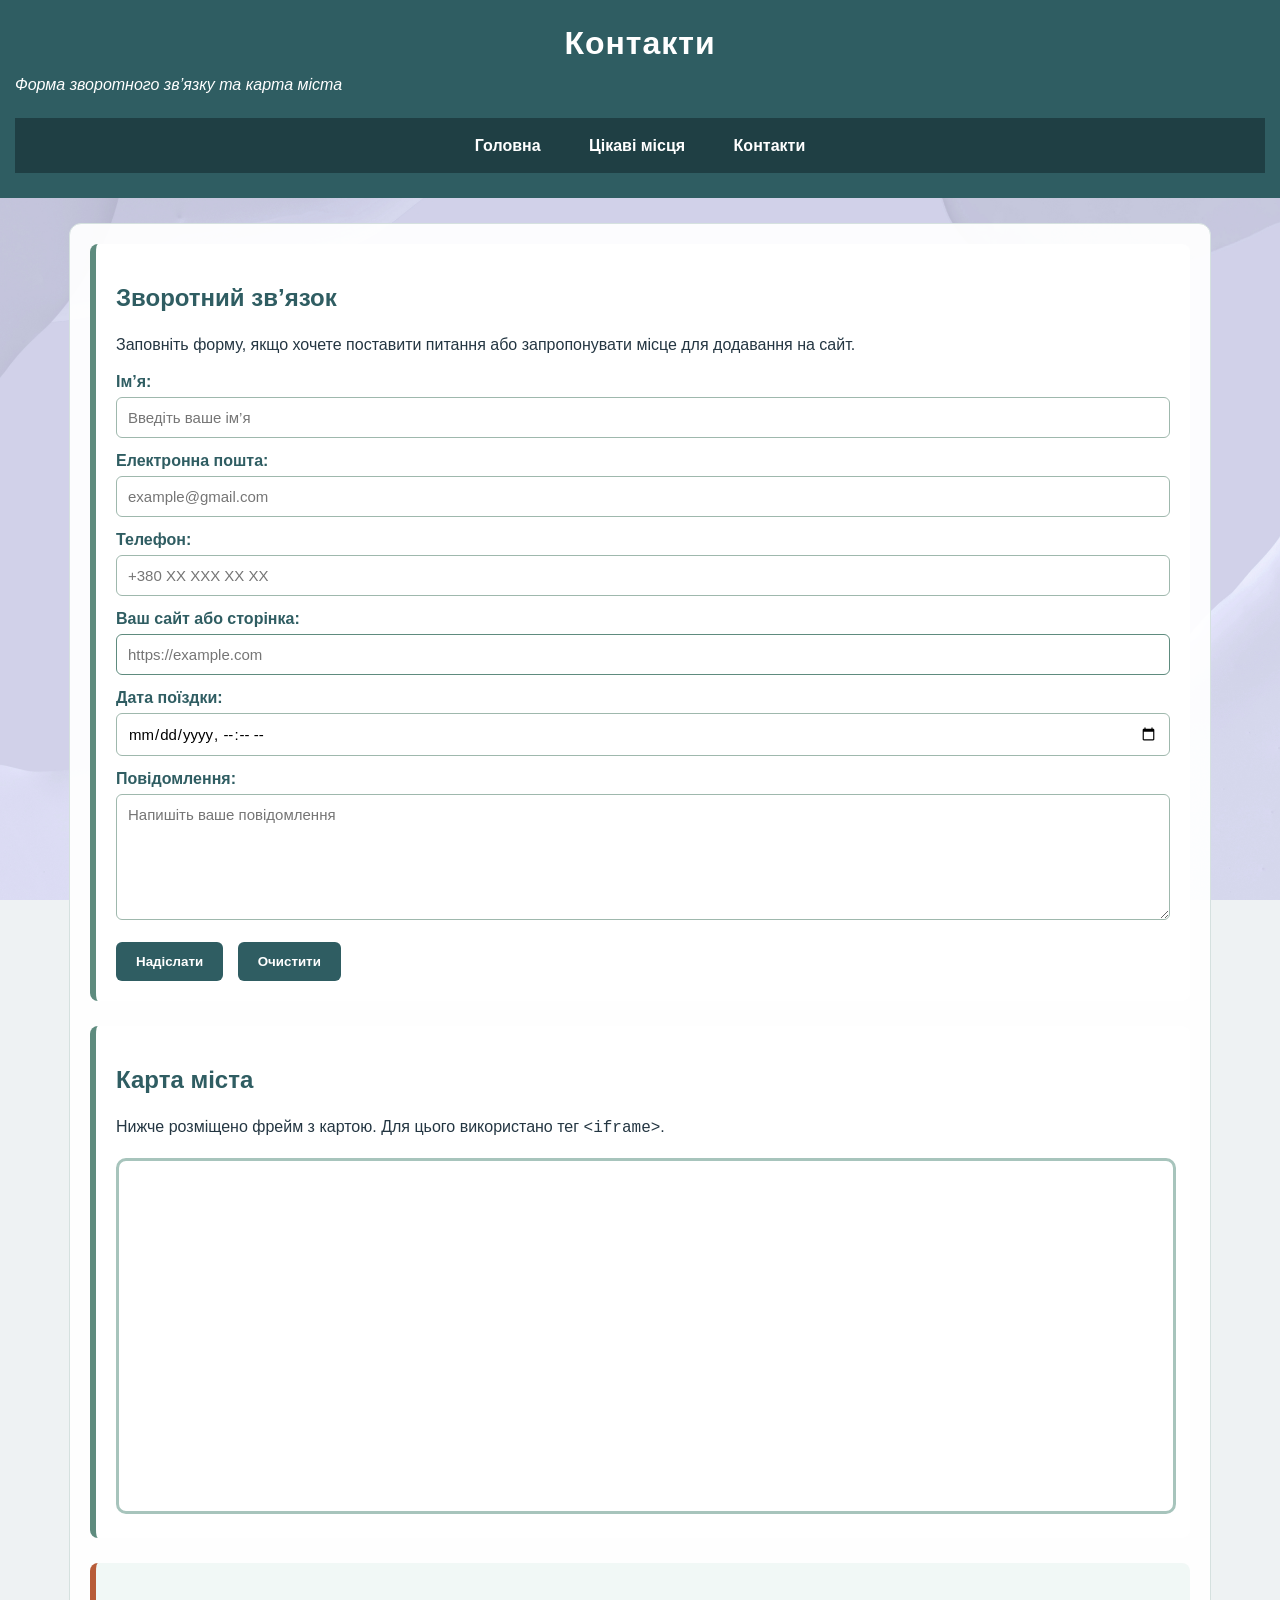
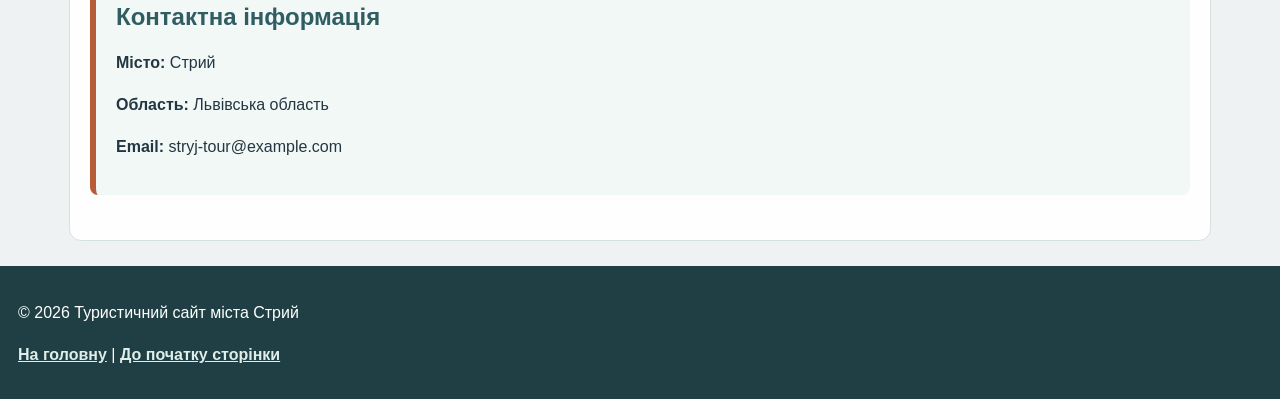
==== contacts.html @ 56b942d9 "Add files via upload" ====
<!DOCTYPE html>
<html lang="uk">

<head>
    <meta charset="UTF-8">
    <meta name="viewport" content="width=device-width, initial-scale=1.0">
    <meta name="description" content="Контакти туристичного сайту міста Стрий">
    <meta name="keywords" content="Стрий, контакти, форма, карта">
    <meta name="author" content="Студент">
    <meta name="robots" content="index, follow">
    <meta name="theme-color" content="#2f5d62">

    <title>Контакти</title>
    <link rel="stylesheet" href="style.css">
</head>

<body id="top">
    <header class="site-header">
        <h1>Контакти</h1>
        <p>Форма зворотного зв’язку та карта міста</p>

        <nav class="main-nav">
            <ul class="menu">
                <li><a href="index.html">Головна</a></li>
                <li class="dropdown">
                    <a href="places.html">Цікаві місця</a>
                    <ul class="submenu">
                        <li><a href="places.html#center">Центр міста</a></li>
                        <li><a href="places.html#parks">Парки</a></li>
                        <li><a href="places.html#architecture">Архітектура</a></li>
                    </ul>
                </li>
                <li><a href="contacts.html">Контакти</a></li>
            </ul>
        </nav>
    </header>

    <main class="page">
        <section class="content-block">
            <h2>Зворотний зв’язок</h2>
            <p>
                Заповніть форму, якщо хочете поставити питання або запропонувати
                місце для додавання на сайт.
            </p>

            <form action="#" method="post" class="contact-form">
                <label for="name">Ім’я:</label>
                <input type="text" id="name" name="name" required maxlength="40" placeholder="Введіть ваше ім’я">

                <label for="email">Електронна пошта:</label>
                <input type="email" id="email" name="email" required placeholder="example@gmail.com">

                <label for="phone">Телефон:</label>
                <input type="tel" id="phone" name="phone" required pattern="[0-9+() -]{10,20}"
                    placeholder="+380 XX XXX XX XX">

                <label for="site">Ваш сайт або сторінка:</label>
                <input type="url" id="site" name="site" placeholder="https://example.com">

                <label for="date">Дата поїздки:</label>
                <input type="datetime-local" id="date" name="date" required>

                <label for="message">Повідомлення:</label>
                <textarea id="message" name="message" rows="6" maxlength="350" required
                    placeholder="Напишіть ваше повідомлення"></textarea>

                <button type="submit">Надіслати</button>
                <button type="reset">Очистити</button>
            </form>
        </section>

        <section class="content-block">
            <h2>Карта міста</h2>
            <p>
                Нижче розміщено фрейм з картою. Для цього використано тег
                <code>&lt;iframe&gt;</code>.
            </p>

            <iframe class="map-frame"
                src="https://www.openstreetmap.org/export/embed.html?bbox=23.819%2C49.245%2C23.880%2C49.275&amp;layer=mapnik"
                title="Карта міста Стрий">
            </iframe>
        </section>

        <aside class="side-note">
            <h2>Контактна інформація</h2>
            <p><strong>Місто:</strong> Стрий</p>
            <p><strong>Область:</strong> Львівська область</p>
            <p><strong>Email:</strong> stryj-tour@example.com</p>
        </aside>
    </main>

    <footer class="site-footer">
        <p>&copy; 2026 Туристичний сайт міста Стрий</p>
        <p>
            <a href="index.html">На головну</a> |
            <a href="#top">До початку сторінки</a>
        </p>
    </footer>
</body>

</html>
---- style.css ----
body {
    margin: 0;
    font-family: Arial, Verdana, sans-serif;
    font-size: 16px;
    color: #243642;
    background-color: #eef2f3;
    background-image: url("images/background.jpg");
    background-size: cover;
    background-attachment: fixed;
    background-position: center;
}

.site-header {
    background-color: #2f5d62;
    color: white;
    text-align: center;
    padding: 25px 15px;
}

.site-header h1 {
    margin: 0;
    font-size: 32px;
    letter-spacing: 1px;
}

.site-header p {
    margin: 10px 0 0;
    font-style: italic;
}

.main-nav {
    margin-top: 20px;
    background-color: #1f3f44;
}

.menu {
    margin: 0;
    padding: 0;
    list-style: none;
    text-align: center;
}

.menu>li {
    display: inline-block;
    position: relative;
}

.menu a {
    display: block;
    padding: 14px 22px;
    color: white;
    text-decoration: none;
    font-weight: bold;
}

.menu a:hover {
    background-color: #a7c4bc;
    color: #1f3f44;
}

.submenu {
    display: none;
    position: absolute;
    left: 0;
    top: 48px;
    min-width: 190px;
    padding: 0;
    list-style: none;
    background-color: #1f3f44;
    border: 1px solid #a7c4bc;
    z-index: 10;
}

.submenu li {
    display: block;
}

.dropdown:hover .submenu {
    display: block;
}

.page {
    width: 90%;
    max-width: 1100px;
    margin: 25px auto;
    padding: 20px;
    background-color: rgba(255, 255, 255, 0.94);
    border-radius: 12px;
    border: 1px solid #d5e1df;
}

.hero,
.content-block,
.place-card,
.side-note {
    margin-bottom: 25px;
    padding: 20px;
    background-color: #ffffff;
    border-left: 6px solid #5e8b7e;
    border-radius: 8px;
}

.hero h2,
.content-block h2,
.place-card h2,
.side-note h2 {
    color: #2f5d62;
}

p {
    line-height: 1.6;
    text-align: justify;
}

.main-image {
    width: 100%;
    max-height: 420px;
    object-fit: cover;
    border-radius: 10px;
    border: 3px solid #a7c4bc;
}

.place-card img {
    width: 100%;
    max-height: 330px;
    object-fit: cover;
    border-radius: 10px;
    border: 2px solid #a7c4bc;
}

a {
    color: #2f5d62;
}

a:hover {
    color: #b85c38;
}

ol {
    background-color: #f5f9f8;
    padding: 18px 18px 18px 35px;
    border-radius: 8px;
}

ul {
    line-height: 1.7;
}

table {
    width: 100%;
    border-collapse: collapse;
    margin-top: 15px;
    background-color: white;
}

th {
    background-color: #2f5d62;
    color: white;
}

th,
td {
    border: 1px solid #9fb8ad;
    padding: 12px;
    text-align: left;
}

tr:nth-child(even) {
    background-color: #eef7f4;
}

.side-note {
    background-color: #f1f8f6;
    border-left-color: #b85c38;
}

.contact-form {
    width: 100%;
}

.contact-form label {
    display: block;
    margin-top: 14px;
    font-weight: bold;
    color: #2f5d62;
}

.contact-form input,
.contact-form textarea {
    width: 100%;
    box-sizing: border-box;
    margin-top: 6px;
    padding: 11px;
    border: 1px solid #9fb8ad;
    border-radius: 6px;
    font-size: 15px;
    font-family: Arial, Verdana, sans-serif;
}

.contact-form input:focus,
.contact-form textarea:focus {
    outline: none;
    border-color: #2f5d62;
    background-color: #f5fffc;
}

.contact-form input:valid,
.contact-form textarea:valid {
    border-color: #5e8b7e;
}

.contact-form button {
    margin-top: 18px;
    margin-right: 10px;
    padding: 12px 20px;
    background-color: #2f5d62;
    color: white;
    border: none;
    border-radius: 6px;
    cursor: pointer;
    font-weight: bold;
}

.contact-form button:hover {
    background-color: #b85c38;
}

.map-frame {
    width: 100%;
    height: 350px;
    border: 3px solid #a7c4bc;
    border-radius: 10px;
}

.site-footer {
    background-color: #1f3f44;
    color: white;
    text-align: center;
    padding: 18px;
}

.site-footer a {
    color: #dfeeea;
    font-weight: bold;
}

.site-footer a:hover {
    color: #ffffff;
}
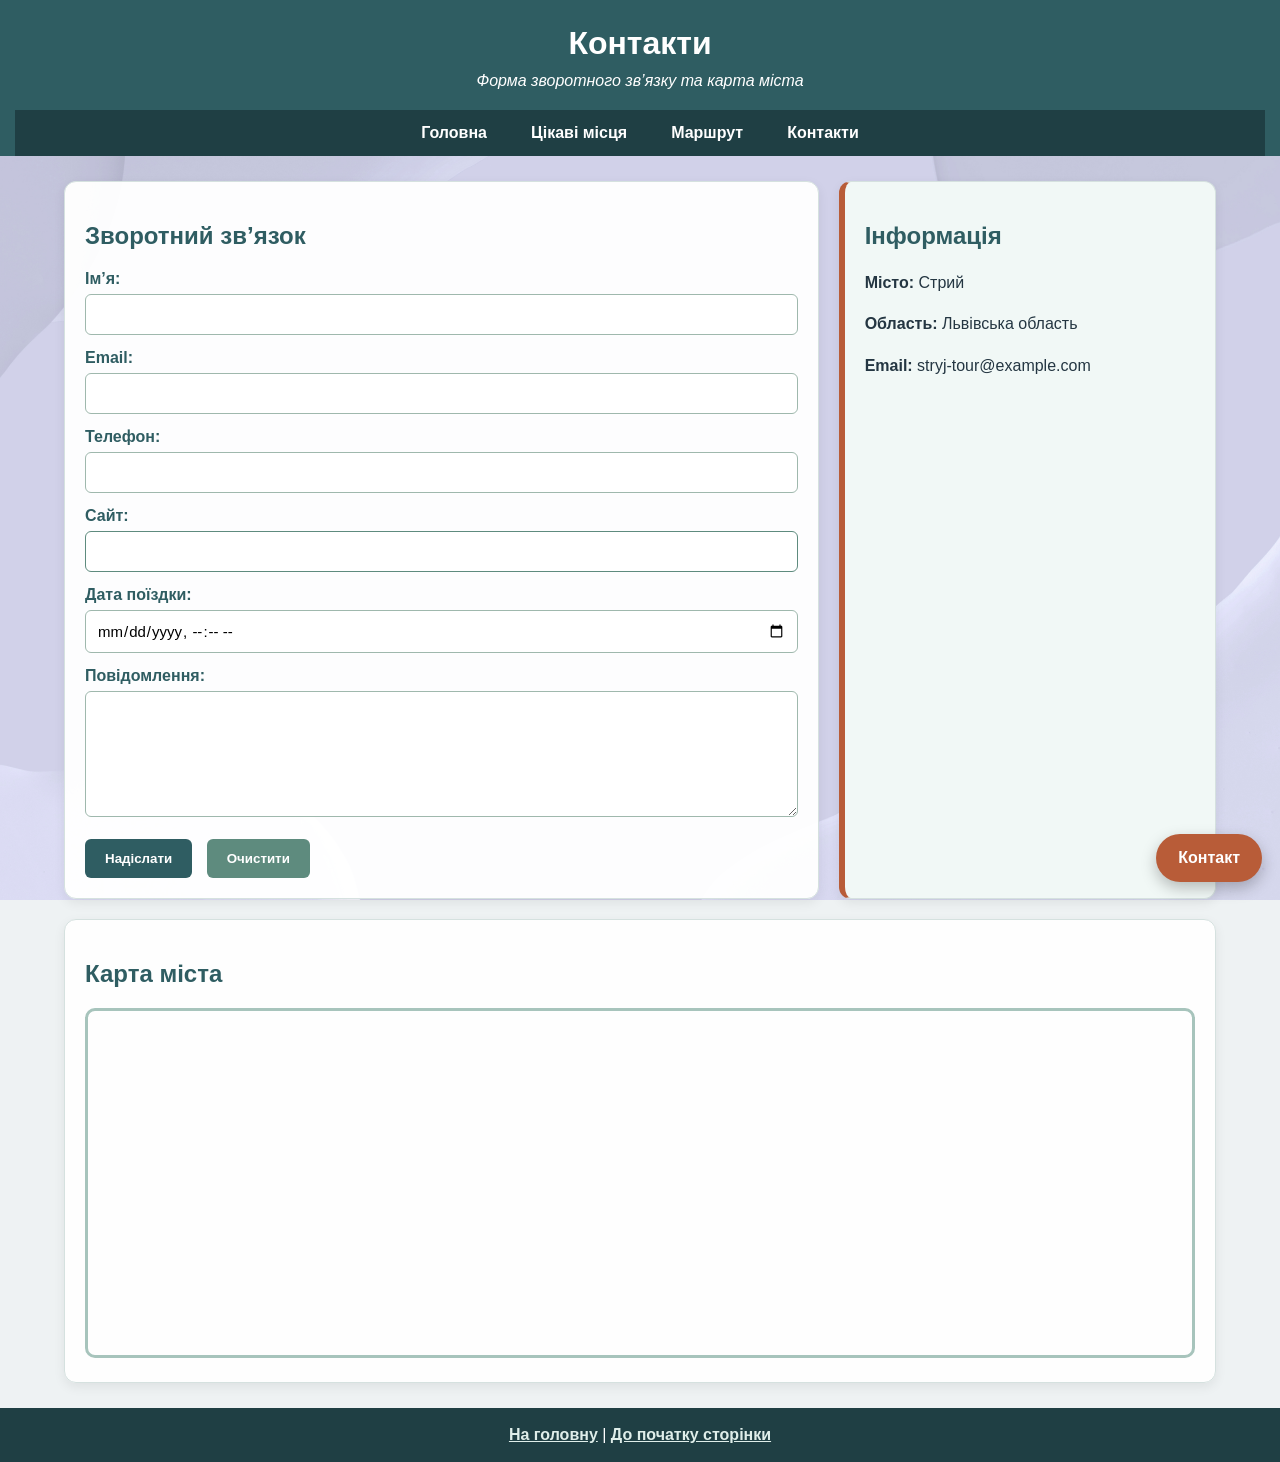
==== commit 7bb7ef49: "Add files via upload" ====
--- a/contacts.html
+++ b/contacts.html
@@ -4,95 +4,78 @@
 <head>
     <meta charset="UTF-8">
     <meta name="viewport" content="width=device-width, initial-scale=1.0">
-    <meta name="description" content="Контакти туристичного сайту міста Стрий">
+    <meta name="description" content="Контакти туристичного сайту Стрия">
     <meta name="keywords" content="Стрий, контакти, форма, карта">
     <meta name="author" content="Студент">
-    <meta name="robots" content="index, follow">
-    <meta name="theme-color" content="#2f5d62">
-
     <title>Контакти</title>
     <link rel="stylesheet" href="style.css">
 </head>
 
 <body id="top">
     <header class="site-header">
-        <h1>Контакти</h1>
-        <p>Форма зворотного зв’язку та карта міста</p>
+        <h1 class="site-header__title">Контакти</h1>
+        <p class="site-header__text">Форма зворотного зв’язку та карта міста</p>
 
-        <nav class="main-nav">
-            <ul class="menu">
-                <li><a href="index.html">Головна</a></li>
-                <li class="dropdown">
-                    <a href="places.html">Цікаві місця</a>
-                    <ul class="submenu">
-                        <li><a href="places.html#center">Центр міста</a></li>
-                        <li><a href="places.html#parks">Парки</a></li>
-                        <li><a href="places.html#architecture">Архітектура</a></li>
-                    </ul>
-                </li>
-                <li><a href="contacts.html">Контакти</a></li>
+        <nav class="nav">
+            <ul class="nav__list">
+                <li class="nav__item"><a class="nav__link" href="index.html">Головна</a></li>
+                <li class="nav__item"><a class="nav__link" href="places.html">Цікаві місця</a></li>
+                <li class="nav__item"><a class="nav__link" href="route.html">Маршрут</a></li>
+                <li class="nav__item"><a class="nav__link" href="contacts.html">Контакти</a></li>
             </ul>
         </nav>
     </header>
 
-    <main class="page">
-        <section class="content-block">
-            <h2>Зворотний зв’язок</h2>
-            <p>
-                Заповніть форму, якщо хочете поставити питання або запропонувати
-                місце для додавання на сайт.
-            </p>
+    <div class="fixed-badge">Контакт</div>
 
-            <form action="#" method="post" class="contact-form">
-                <label for="name">Ім’я:</label>
-                <input type="text" id="name" name="name" required maxlength="40" placeholder="Введіть ваше ім’я">
+    <main class="contact-grid">
+        <section class="contact-grid__form card">
+            <h2 class="card__title">Зворотний зв’язок</h2>
 
-                <label for="email">Електронна пошта:</label>
-                <input type="email" id="email" name="email" required placeholder="example@gmail.com">
+            <form action="#" method="post" class="form">
+                <label class="form__label" for="name">Ім’я:</label>
+                <input class="form__field" type="text" id="name" name="name" required maxlength="40">
 
-                <label for="phone">Телефон:</label>
-                <input type="tel" id="phone" name="phone" required pattern="[0-9+() -]{10,20}"
-                    placeholder="+380 XX XXX XX XX">
+                <label class="form__label" for="email">Email:</label>
+                <input class="form__field" type="email" id="email" name="email" required>
 
-                <label for="site">Ваш сайт або сторінка:</label>
-                <input type="url" id="site" name="site" placeholder="https://example.com">
+                <label class="form__label" for="phone">Телефон:</label>
+                <input class="form__field" type="tel" id="phone" name="phone" pattern="[0-9+() -]{10,20}" required>
 
-                <label for="date">Дата поїздки:</label>
-                <input type="datetime-local" id="date" name="date" required>
+                <label class="form__label" for="site">Сайт:</label>
+                <input class="form__field" type="url" id="site" name="site">
 
-                <label for="message">Повідомлення:</label>
-                <textarea id="message" name="message" rows="6" maxlength="350" required
-                    placeholder="Напишіть ваше повідомлення"></textarea>
+                <label class="form__label" for="date">Дата поїздки:</label>
+                <input class="form__field" type="datetime-local" id="date" name="date" required>
 
-                <button type="submit">Надіслати</button>
-                <button type="reset">Очистити</button>
+                <label class="form__label" for="message">Повідомлення:</label>
+                <textarea class="form__field form__field_textarea" id="message" name="message" rows="6" maxlength="350"
+                    required></textarea>
+
+                <button class="form__button" type="submit">Надіслати</button>
+                <button class="form__button form__button_reset" type="reset">Очистити</button>
             </form>
         </section>
 
-        <section class="content-block">
-            <h2>Карта міста</h2>
-            <p>
-                Нижче розміщено фрейм з картою. Для цього використано тег
-                <code>&lt;iframe&gt;</code>.
-            </p>
+        <section class="contact-grid__map card">
+            <h2 class="card__title">Карта міста</h2>
 
-            <iframe class="map-frame"
+            <iframe class="map"
                 src="https://www.openstreetmap.org/export/embed.html?bbox=23.819%2C49.245%2C23.880%2C49.275&amp;layer=mapnik"
                 title="Карта міста Стрий">
             </iframe>
         </section>
 
-        <aside class="side-note">
-            <h2>Контактна інформація</h2>
-            <p><strong>Місто:</strong> Стрий</p>
-            <p><strong>Область:</strong> Львівська область</p>
-            <p><strong>Email:</strong> stryj-tour@example.com</p>
+        <aside class="contact-grid__aside aside">
+            <h2 class="aside__title">Інформація</h2>
+            <p class="aside__text"><strong>Місто:</strong> Стрий</p>
+            <p class="aside__text"><strong>Область:</strong> Львівська область</p>
+            <p class="aside__text"><strong>Email:</strong> stryj-tour@example.com</p>
         </aside>
     </main>
 
-    <footer class="site-footer">
-        <p>&copy; 2026 Туристичний сайт міста Стрий</p>
-        <p>
+    <footer class="footer">
+        <p class="footer__text">
             <a href="index.html">На головну</a> |
             <a href="#top">До початку сторінки</a>
         </p>
--- a/style.css
+++ b/style.css
@@ -1,3 +1,7 @@
+* {
+    box-sizing: border-box;
+}
+
 body {
     margin: 0;
     font-family: Arial, Verdana, sans-serif;
@@ -10,42 +14,54 @@
     background-position: center;
 }
 
+a {
+    color: #2f5d62;
+}
+
+a:hover {
+    color: #b85c38;
+}
+
+/* Header */
+
 .site-header {
     background-color: #2f5d62;
     color: white;
     text-align: center;
-    padding: 25px 15px;
-}
-
-.site-header h1 {
+    padding: 25px 15px 0;
+}
+
+.site-header__title {
     margin: 0;
     font-size: 32px;
-    letter-spacing: 1px;
-}
-
-.site-header p {
-    margin: 10px 0 0;
+}
+
+.site-header__text {
+    margin: 10px 0 20px;
     font-style: italic;
 }
 
-.main-nav {
-    margin-top: 20px;
+/* Navigation */
+
+.nav {
     background-color: #1f3f44;
 }
 
-.menu {
+.nav__list {
+    display: flex;
+    justify-content: center;
+    flex-wrap: wrap;
     margin: 0;
     padding: 0;
     list-style: none;
-    text-align: center;
-}
-
-.menu>li {
-    display: inline-block;
+}
+
+.nav__item {
     position: relative;
 }
 
-.menu a {
+.nav__link,
+.nav__sublink {
     display: block;
     padding: 14px 22px;
     color: white;
@@ -53,17 +69,19 @@
     font-weight: bold;
 }
 
-.menu a:hover {
+.nav__link:hover,
+.nav__sublink:hover {
     background-color: #a7c4bc;
     color: #1f3f44;
 }
 
-.submenu {
+.nav__submenu {
     display: none;
     position: absolute;
     left: 0;
     top: 48px;
-    min-width: 190px;
+    min-width: 180px;
+    margin: 0;
     padding: 0;
     list-style: none;
     background-color: #1f3f44;
@@ -71,124 +89,243 @@
     z-index: 10;
 }
 
-.submenu li {
+.nav__item_dropdown:hover .nav__submenu {
     display: block;
 }
 
-.dropdown:hover .submenu {
-    display: block;
-}
-
-.page {
-    width: 90%;
-    max-width: 1100px;
-    margin: 25px auto;
-    padding: 20px;
-    background-color: rgba(255, 255, 255, 0.94);
+/* Fixed element */
+
+.fixed-badge {
+    position: fixed;
+    right: 18px;
+    bottom: 18px;
+    z-index: 20;
+    padding: 15px 22px;
+    background-color: #b85c38;
+    color: white;
+    border-radius: 50px;
+    font-weight: bold;
+    box-shadow: 0 6px 15px rgba(0, 0, 0, 0.25);
+    transition: 0.3s;
+}
+
+.fixed-badge:hover {
+    transform: scaleX(1.35) rotate(-5deg);
+    border-radius: 8px;
+    background-color: #2f5d62;
+}
+
+/* Common blocks */
+
+.card,
+.aside,
+.place-card,
+.route__step {
+    background-color: rgba(255, 255, 255, 0.96);
     border-radius: 12px;
     border: 1px solid #d5e1df;
-}
-
-.hero,
-.content-block,
-.place-card,
-.side-note {
-    margin-bottom: 25px;
     padding: 20px;
-    background-color: #ffffff;
-    border-left: 6px solid #5e8b7e;
-    border-radius: 8px;
-}
-
-.hero h2,
-.content-block h2,
-.place-card h2,
-.side-note h2 {
+    box-shadow: 0 4px 12px rgba(0, 0, 0, 0.07);
+}
+
+.card__title,
+.aside__title,
+.place-card__title,
+.article__title,
+.route__title {
     color: #2f5d62;
 }
 
-p {
+.card__text,
+.aside__text,
+.article__text,
+.place-card__text,
+.route__text {
     line-height: 1.6;
     text-align: justify;
 }
 
-.main-image {
+.card__image,
+.place-card__image {
     width: 100%;
-    max-height: 420px;
+    max-height: 360px;
     object-fit: cover;
     border-radius: 10px;
     border: 3px solid #a7c4bc;
 }
 
-.place-card img {
-    width: 100%;
-    max-height: 330px;
-    object-fit: cover;
-    border-radius: 10px;
-    border: 2px solid #a7c4bc;
-}
-
-a {
-    color: #2f5d62;
-}
-
-a:hover {
-    color: #b85c38;
-}
-
-ol {
-    background-color: #f5f9f8;
-    padding: 18px 18px 18px 35px;
-    border-radius: 8px;
-}
-
-ul {
-    line-height: 1.7;
-}
-
-table {
+.aside {
+    border-left: 6px solid #b85c38;
+    background-color: #f1f8f6;
+}
+
+.aside__list {
+    line-height: 1.8;
+}
+
+/* Home layout */
+
+.layout {
+    width: 90%;
+    max-width: 1200px;
+    margin: 25px auto;
+    display: grid;
+    gap: 20px;
+}
+
+.layout_home {
+    grid-template-columns: 2fr 1fr;
+    grid-template-areas:
+        "hero hero"
+        "section aside"
+        "info info";
+}
+
+.layout__hero {
+    grid-area: hero;
+}
+
+.layout__section {
+    grid-area: section;
+}
+
+.layout__aside {
+    grid-area: aside;
+}
+
+.layout__info {
+    grid-area: info;
+}
+
+/* Places layout */
+
+.layout_places {
+    grid-template-columns: repeat(3, 1fr);
+    grid-template-areas:
+        "intro intro aside"
+        "center parks architecture";
+}
+
+.layout__intro {
+    grid-area: intro;
+}
+
+#center {
+    grid-area: center;
+}
+
+#parks {
+    grid-area: parks;
+}
+
+#architecture {
+    grid-area: architecture;
+}
+
+/* Table */
+
+.info-table {
     width: 100%;
     border-collapse: collapse;
     margin-top: 15px;
-    background-color: white;
-}
-
-th {
+}
+
+.info-table th {
     background-color: #2f5d62;
     color: white;
 }
 
-th,
-td {
+.info-table th,
+.info-table td {
     border: 1px solid #9fb8ad;
     padding: 12px;
     text-align: left;
 }
 
-tr:nth-child(even) {
+.info-table tr:nth-child(even) {
     background-color: #eef7f4;
 }
 
-.side-note {
-    background-color: #f1f8f6;
-    border-left-color: #b85c38;
-}
-
-.contact-form {
-    width: 100%;
-}
-
-.contact-form label {
+/* Route page */
+
+.route {
+    width: 90%;
+    max-width: 1200px;
+    margin: 25px auto;
+    display: grid;
+    gap: 20px;
+    grid-template-columns: repeat(4, 1fr);
+    grid-template-areas:
+        "header header header aside"
+        "first second third aside"
+        "footer footer footer footer";
+}
+
+.route__header {
+    grid-area: header;
+}
+
+.route__step_first {
+    grid-area: first;
+}
+
+.route__step_second {
+    grid-area: second;
+}
+
+.route__step_third {
+    grid-area: third;
+}
+
+.route__aside {
+    grid-area: aside;
+}
+
+.route__footer {
+    grid-area: footer;
+}
+
+.route__step {
+    border-top: 6px solid #5e8b7e;
+}
+
+/* Contacts layout */
+
+.contact-grid {
+    width: 90%;
+    max-width: 1200px;
+    margin: 25px auto;
+    display: grid;
+    gap: 20px;
+    grid-template-columns: 2fr 1fr;
+    grid-template-areas:
+        "form aside"
+        "map map";
+}
+
+.contact-grid__form {
+    grid-area: form;
+}
+
+.contact-grid__map {
+    grid-area: map;
+}
+
+.contact-grid__aside {
+    grid-area: aside;
+}
+
+/* Form */
+
+.form__label {
     display: block;
     margin-top: 14px;
     font-weight: bold;
     color: #2f5d62;
 }
 
-.contact-form input,
-.contact-form textarea {
+.form__field {
     width: 100%;
-    box-sizing: border-box;
     margin-top: 6px;
     padding: 11px;
     border: 1px solid #9fb8ad;
@@ -197,19 +334,17 @@
     font-family: Arial, Verdana, sans-serif;
 }
 
-.contact-form input:focus,
-.contact-form textarea:focus {
+.form__field:focus {
     outline: none;
     border-color: #2f5d62;
     background-color: #f5fffc;
 }
 
-.contact-form input:valid,
-.contact-form textarea:valid {
+.form__field:valid {
     border-color: #5e8b7e;
 }
 
-.contact-form button {
+.form__button {
     margin-top: 18px;
     margin-right: 10px;
     padding: 12px 20px;
@@ -221,29 +356,123 @@
     font-weight: bold;
 }
 
-.contact-form button:hover {
+.form__button:hover {
     background-color: #b85c38;
 }
 
-.map-frame {
+.form__button_reset {
+    background-color: #5e8b7e;
+}
+
+.map {
     width: 100%;
     height: 350px;
     border: 3px solid #a7c4bc;
     border-radius: 10px;
 }
 
-.site-footer {
+/* Footer */
+
+.footer {
     background-color: #1f3f44;
     color: white;
     text-align: center;
     padding: 18px;
 }
 
-.site-footer a {
+.footer__text {
+    margin: 0;
+}
+
+.footer a {
     color: #dfeeea;
     font-weight: bold;
 }
 
-.site-footer a:hover {
-    color: #ffffff;
+/* Media queries */
+
+@media screen and (max-width: 900px) {
+    .layout_home,
+    .layout_places,
+    .contact-grid,
+    .route {
+        grid-template-columns: 1fr;
+        grid-template-areas: none;
+    }
+
+    .layout__hero,
+    .layout__section,
+    .layout__aside,
+    .layout__info,
+    .layout__intro,
+    .contact-grid__form,
+    .contact-grid__map,
+    .contact-grid__aside,
+    .route__header,
+    .route__step_first,
+    .route__step_second,
+    .route__step_third,
+    .route__aside,
+    .route__footer,
+    #center,
+    #parks,
+    #architecture {
+        grid-area: auto;
+    }
+
+    .nav__list {
+        flex-direction: column;
+    }
+
+    .nav__submenu {
+        position: static;
+        width: 100%;
+    }
+
+    .nav__item_dropdown:hover .nav__submenu {
+        display: block;
+    }
+}
+
+@media screen and (max-width: 600px) and (orientation: portrait) {
+    body {
+        font-size: 15px;
+    }
+
+    .site-header__title {
+        font-size: 24px;
+    }
+
+    .layout,
+    .route,
+    .contact-grid {
+        width: 95%;
+    }
+
+    .fixed-badge {
+        right: 10px;
+        bottom: 10px;
+        padding: 10px 15px;
+    }
+}
+
+@media screen and (max-height: 500px) and (orientation: landscape) {
+    .site-header {
+        padding-top: 12px;
+    }
+
+    .site-header__title {
+        font-size: 24px;
+    }
+
+    .site-header__text {
+        margin-bottom: 10px;
+    }
+
+    .card,
+    .aside,
+    .place-card,
+    .route__step {
+        padding: 14px;
+    }
 }
